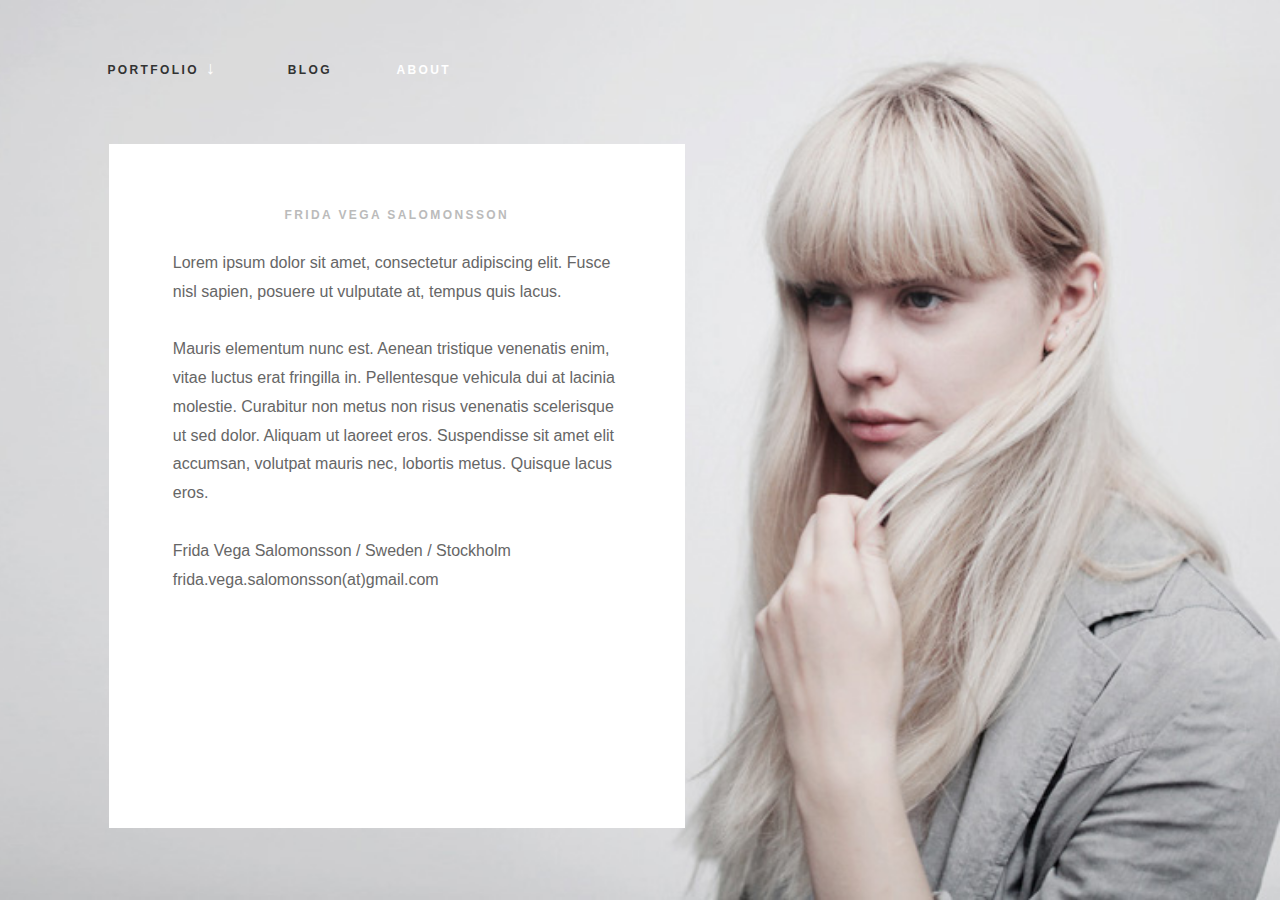
==== about.html @ e8cabdd5 "Added about page" ====
<!doctype html>
<html lang="en" class="bkg">
<head>
  <meta charset="utf-8">
  <title>Test</title>
  <meta name="description" content="">
  <meta name="author" content="">
  <link rel="stylesheet" href="css/style.css">
  <link rel="shortcut icon" href="">
  <link rel="apple-touch-icon" href="">
  <link rel="apple-touch-icon" sizes="72x72" href="">
  <link rel="apple-touch-icon" sizes="114x114" href="">
  <!--[if lt IE 9]>
  <script src="http://html5shiv.googlecode.com/svn/trunk/html5.js"></script>
  <![endif]-->
  <meta name="viewport" content="width=device-width" />
  <link type="text/css" rel="stylesheet" href="css/jquery.dropdown.css" />
  <script type="text/javascript" src="js/jquery-1.10.2.min.js"></script>
  <script type="text/javascript" src="js/jquery.dropdown.js"></script>
  
</head>
<body>


<nav id="site-navigation" class="main-navigation">
<ul class="nav-menu">
<li class="dropdown-link" data-dropdown="#dropdown-3">Portfolio</li>
<li><a href="#">Blog</a></li>
<li><a href="about.html" class="on">About</a></li>
</ul>
</nav><!-- #site-navigation -->

<div class="about">
<h2>Frida Vega Salomonsson</h2>
<p>
Lorem ipsum dolor sit amet, consectetur adipiscing elit. Fusce nisl sapien, posuere ut vulputate at, tempus quis lacus.
<br /><br />
Mauris elementum nunc est. Aenean tristique venenatis enim, vitae luctus erat fringilla in. Pellentesque vehicula dui at lacinia molestie. Curabitur non metus non risus venenatis scelerisque ut sed dolor. Aliquam ut laoreet eros. Suspendisse sit amet elit accumsan, volutpat mauris nec, lobortis metus. Quisque lacus eros.
<br /><br/>
Frida Vega Salomonsson / Sweden / Stockholm

frida.vega.salomonsson(at)gmail.com
</p>
</div>

<!--
<img class="background" src="img/frida3.jpg">
-->

<div id="dropdown-3" class="dropdown dropdown-tip dropdown-scroll">
	<ul class="dropdown-menu">
		<li><a href="index.html" class="project-link project1"><div class="project-title-wrap">Personal favourites</div></a></li>
		<li><a href="formuswithlove.html" class="project-link project2"><div class="project-title-wrap">Form us with love</div></a></li>
		<li><a href="index.html" class="project-link project3"><div class="project-title-wrap">Bonniers Konsthall</div></a></li>
		<li><a href="polaroids.html" class="project-link project4"><div class="project-title-wrap">Polaroids</div></a></li>
		<li><a href="index.html" class="project-link project5"><div class="project-title-wrap">Project 5</div></a></li>
		<li><a href="index.html" class="project-link project6"><div class="project-title-wrap">Project 6</div></a></li>
		<li><a href="index.html" class="project-link project7"><div class="project-title-wrap">Project 7</div></a></li>
		<!--<li class="dropdown-divider"></li>-->
	</ul>
</div>	

</body>
</html>
---- css/style.css ----
html, body, div, span, applet, object, iframe,
h1, h2, h3, h4, h5, h6, p, blockquote, pre,
a, abbr, acronym, address, big, cite, code,
del, dfn, em, font, ins, kbd, q, s, samp,
small, strike, strong, sub, sup, tt, var,
dl, dt, dd, ol, ul, li,
fieldset, form, label, legend,
table, caption, tbody, tfoot, thead, tr, th, td {
	border: 0;
	font-family: inherit;
	font-size: 100%;
	font-style: inherit;
	font-weight: inherit;
	margin: 0;
	outline: 0;
	padding: 0;
	vertical-align: baseline;
}
:focus {/* remember to define focus styles! */
	outline: 0;
}
body {
	font: 100% 'Helvetica Neue', Helvetica, Arial, sans-serif;
	color: #666;
	padding: 0 0em;
}

article, aside, details, figcaption, figure,
footer, header, hgroup, menu, nav, section {
	display: block;
}


/* =Global
----------------------------------------------- */

body, input, textarea {
	color: #666;
	border: 0;
}

ol, ul {
	list-style: none;
}
a img {
	border: 0;
}

img { max-width: 100%; height: auto; vertical-align:bottom; } 

/* Headings */
h1,h2,h3,h4,h5,h6 {
	clear: both;
} 

h2 {
	text-decoration: none;
	font-weight: bold;
	letter-spacing: 0.2em;
	font-size: 12px;
	color: #bbb;
	margin: 0% 0 6% 0;	
	text-transform: uppercase;
	text-align: center;
}


p {
	font-size: 100%;
	line-height: 1.8em;
	padding: 0 0em;
	margin: 0;
}

ul {
	list-style: none;
	}

span {
	font-size: 1em;
	color: #FFF; /* #bfbfbf */
}

.clear { clear: both;}

* {
  -webkit-box-sizing: border-box;
  -moz-box-sizing: border-box;
  -ms-box-sizing: border-box;
  box-sizing: border-box;
}


/* ----------------------- Links ----------------------- */

a {
	color: #cbab3d; /* gold */
	text-decoration: none;
}
a:focus,
a:active,
a:hover {
	color: #000;
	text-decoration: none;
}


/* ----------------------- Arrows ----------------------- */


.arrow_left {
	position: relative;
	top: 21em;
	left: 63.5%;
	background: url('../img/arrow_left.png') no-repeat;
	width: 18px;
	height: 35px;
	z-index: 1000;
}



/* ----------------------- Content ----------------------- */

.single {
	width: 100%;
	margin: 0;
}
.onethird {
	width: 35%;
	margin: 0;
	float: left;
}
.twothirds {
	width: 65%;
	margin: 0;
	float: left;
}
.half {
	width: 50%;
	margin: 0;
	float: left;
}


.text-full {
  height: auto;
  width: 60%;
  margin: 0 auto;
  clear: both;
  padding: 10% 0;
  font-size: 130%;
}

.text-onethird {
  height: 200px;
  width: 35%;
  padding: 5%;
  float: left;
}

.text-half {
  height: 300px;
  width: 50%;
  background-color: transparent;
  padding: 8%;
  float: left;
}

.text-center {
  width: 80%;
  height: 30%;
  overflow: auto;
  margin: auto;
  position: absolute;
  top: 0; left: 0; bottom: 0; right: 0;
}

.text-half2 {
	margin: 0px 0 0 0;
	height: 300px;
	width: 50%;
	padding: 5%;
	float: left;
	background-color: transparent;
}
/* ----------------------- Floating Headline ----------------------- */


.floatinglogo {
	position: absolute;
	width: 100%;
	text-align: center;
	top: 40%;
    animation: fadein 2s;
    -moz-animation: fadein 2s; /* Firefox */
    -webkit-animation: fadein 2s; /* Safari and Chrome */
    -o-animation: fadein 2s; /* Opera */
}

h1.personalfavourites {
	font-family: Helvetica, Arial, sans-serif;
	font-weight: bold;
	text-transform: uppercase;
	letter-spacing: 0.4em;
	line-height: 1.7em;
	margin: 30px 0 0 0;
	text-align: center;
	color: #f2df06;
	font-size: 2.2em;
}

h1.formuswithlove {
	font-family: Helvetica, Arial, sans-serif;
	font-weight: bold;
	text-transform: capitalize;
	letter-spacing: 0em;
	line-height: 1.1em;
	margin: -40px 0 0 0;
	text-align: center;
	color: #e80909;
	font-size: 5em;
}


/*h1 {
	font-family: Helvetica, Arial, sans-serif;
	font-weight: bold;
	text-transform: uppercase;
	letter-spacing: 0.2em;
	line-height: 2em;
	margin: -80px 0 0 0;
	text-align: center;
	color: #f7e41c;
	font-size: 220%;
}*/



@keyframes fadein {
    from {
        opacity:0;
    }
    to {
        opacity:1;
    }
}
@-moz-keyframes fadein { /* Firefox */
    from {
        opacity:0;
    }
    to {
        opacity:1;
    }
}
@-webkit-keyframes fadein { /* Safari and Chrome */
    from {
        opacity:0;
    }
    to {
        opacity:1;
    }
}
@-o-keyframes fadein { /* Opera */
    from { opacity:0; }
    to { opacity: 1;}
}

	
/* ----------------------- Navigation ----------------------- */


.main-navigation {
		position: absolute;
		top: 6%;
		left: 8%;
		margin: 0 auto;
		width: auto;
		}

	.main-navigation ul.nav-menu,
	.main-navigation div.nav-menu > ul {
		border-bottom: 0px solid #ededed;
		border-top: 0px solid #ededed;
		display: inline-block !important;
		text-align: left;
		width: 100%;
	}
	.main-navigation ul {
		margin: 0;
		text-indent: 0;
	}
	.main-navigation li a,
	.main-navigation li {
		display: inline-block;
		text-decoration: none;
		font-weight: bold;
		font-family: helvetica, arial, "Open Sans", sans-serif;
		letter-spacing: 0.2em;
		font-size: 12px;
	}
	.main-navigation li a {
		border-bottom: 0;
		color: #323333;  /* #555658 */
		text-transform: uppercase;
		white-space: nowrap;
		-o-transition:.25s;
		-ms-transition:.25s;
		-moz-transition:.25s;
		-webkit-transition:.25s;
	}
	.main-navigation li a:hover {
		color: #fff;
	}
	
	.main-navigation li a.on	 {
	color: #fff;
	}
	
	.main-navigation li {
		margin: 0 60px 0 0;
		position: relative;
	}
	.main-navigation li ul {
		display: none;
		margin: 0;
		padding: 0;
		position: absolute;
		top: 100%;
		z-index: 1;
	}
	.main-navigation li ul ul {
		top: 0;
		left: 100%;
	}
	.main-navigation ul li:hover > ul {
		border-left: 0;
		display: block;
	}
	.main-navigation li ul li a {
		display: block;
		padding: 8px 10px;
		padding: 0.571428571rem 0.714285714rem;
		width: 180px;
		width: 12.85714286rem;
		white-space: normal;
	}
	.main-navigation li ul li a:hover {
		background: #e3e3e3;
		color: #444;
	}
	.main-navigation .current-menu-item > a,
	.main-navigation .current-menu-ancestor > a,
	.main-navigation .current_page_item > a,
	.main-navigation .current_page_ancestor > a {
		color: #fff; /* #cbab3d */
		font-weight: bold;
	}




/* ----------------------- About ----------------------- */

.about {
	position: absolute;
	top: 16%;
	left: 8.5%;
	width: 45%;
	height: 76%;
	background-color: #fff;
	padding: 5%;
	overflow: hidden;
}


.bkg {
	margin: 0;
	width: 100%;
	background: url('../img/frida3_edit.jpg') no-repeat center right fixed;
	-webkit-background-size: cover;
	-moz-background-size: cover;
	-o-background-size: cover;
	background-size: cover;
}



/* --------------- Responsive Structure ---------------- */


@media screen and (max-width: 480px) { /* 480 */

.onethird {
	width: 100%;
	margin: 0;
	float: left;
}
.twothirds {
	width: 100%;
	margin: 0;
	float: left;
}
.half {
	width: 100%;
	margin: 0;
	float: left;
}

.text-full {
  height: auto;
  width: 80%;
  margin: 0 auto;
  clear: both;
  padding: 20% 0;
  font-size: 100%;
}
.text-onethird {
  height: auto;
  width: 100%;
  padding: 8%;
  float: left;
}
.text-half {
  height: auto;
  width: 100%;
  background-color: transparent;
  padding: 8%;
  float: left;
}
.text-half2 {
	margin: 0px 0 0 0;
	width: 100%;
	padding: 8%;
	float: left;
}

.floatinglogo {
	display: none;

}


.main-navigation {
		display: none;
		position: absolute;
		top: 6%;
		left: 10%;
		margin: 0 auto;
		width: auto;
		}

} /* end media query */

@media screen and (min-width: 481px) and (max-width: 960px) { /* 768 */

.onethird {
	width: 50%;
	margin: 0;
	float: left;
}
.twothirds {
	width: 50%;
	margin: 0;
	float: left;
}
.half {
	width: 50%;
	margin: 0;
	float: left;
}

.text-full {
  height: auto;
  width: 85%;
  margin: 0 auto;
  clear: both;
  padding: 15% 0;
  font-size: 140%;
}	

.text-half2 {
	margin: 0px 0 0 0;
	height: auto;
	width: 100%;
	padding: 8%;
	float: left;
}
.floatinglogo {
	position: absolute;
	width: 100%;
	text-align: center;
	top: 30%;
    animation: fadein 2s;
    -moz-animation: fadein 2s; /* Firefox */
    -webkit-animation: fadein 2s; /* Safari and Chrome */
    -o-animation: fadein 2s; /* Opera */
}

} /* end media query */


@media screen and (min-width: 1280px) and (max-width: 1440px) {

.single {
	width: 100%;
	margin: 0 auto;
}

}
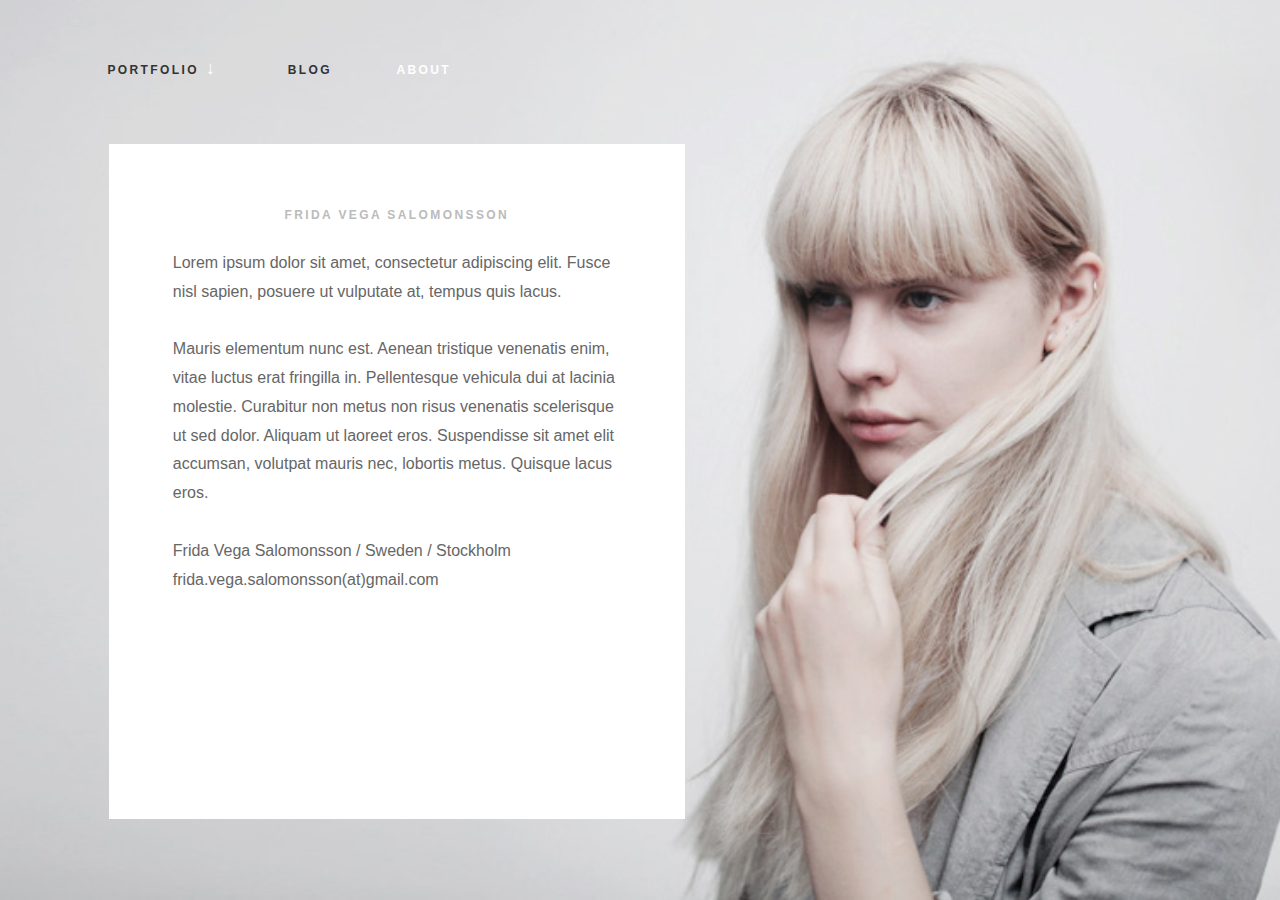
==== commit ce711a31: "Updated About page" ====
--- a/about.html
+++ b/about.html
@@ -1,5 +1,5 @@
 <!doctype html>
-<html lang="en" class="bkg">
+<html lang="en" class="about-bkg">
 <head>
   <meta charset="utf-8">
   <title>Test</title>
--- a/css/style.css
+++ b/css/style.css
@@ -238,32 +238,20 @@
 
 
 @keyframes fadein {
-    from {
-        opacity:0;
-    }
-    to {
-        opacity:1;
-    }
+    from { opacity:0; }
+    to { opacity: 1; }
 }
 @-moz-keyframes fadein { /* Firefox */
-    from {
-        opacity:0;
-    }
-    to {
-        opacity:1;
-    }
+    from { opacity:0; }
+    to { opacity: 1; }
 }
 @-webkit-keyframes fadein { /* Safari and Chrome */
-    from {
-        opacity:0;
-    }
-    to {
-        opacity:1;
-    }
+    from { opacity:0; }
+    to { opacity: 1; }
 }
 @-o-keyframes fadein { /* Opera */
     from { opacity:0; }
-    to { opacity: 1;}
+    to { opacity: 1; }
 }
 
 	
@@ -363,25 +351,26 @@
 /* ----------------------- About ----------------------- */
 
 .about {
-	position: absolute;
 	top: 16%;
 	left: 8.5%;
+	position: absolute;
 	width: 45%;
-	height: 76%;
+	min-height: 75%;
+	height: auto;
 	background-color: #fff;
 	padding: 5%;
 	overflow: hidden;
 }
 
 
-.bkg {
-	margin: 0;
-	width: 100%;
+.about-bkg {
 	background: url('../img/frida3_edit.jpg') no-repeat center right fixed;
 	-webkit-background-size: cover;
 	-moz-background-size: cover;
 	-o-background-size: cover;
 	background-size: cover;
+	margin: 0;
+	width: 100%;
 }
 
 
@@ -440,17 +429,38 @@
 
 }
 
-
 .main-navigation {
-		display: none;
-		position: absolute;
-		top: 6%;
-		left: 10%;
-		margin: 0 auto;
-		width: auto;
-		}
+	position: absolute;
+	top: 6%;
+	left: 10%;
+	margin: 0 auto;
+	width: auto;
+}
+
+.about {
+	top: 60%;
+	left: 5%;
+	position: absolute;
+	width: 90%;
+	height: auto;
+	background-color: #fff;
+	padding: 15% 5%;
+	overflow: hidden;
+}
+
+.about-bkg {
+	background: url('../img/frida3_edit.jpg') no-repeat 85% -30% fixed;
+	-webkit-background-size: cover;
+	-moz-background-size: cover;
+	-o-background-size: cover;
+	background-size: cover;
+}
+
 
 } /* end media query */
+
+
+
 
 @media screen and (min-width: 481px) and (max-width: 960px) { /* 768 */
 
